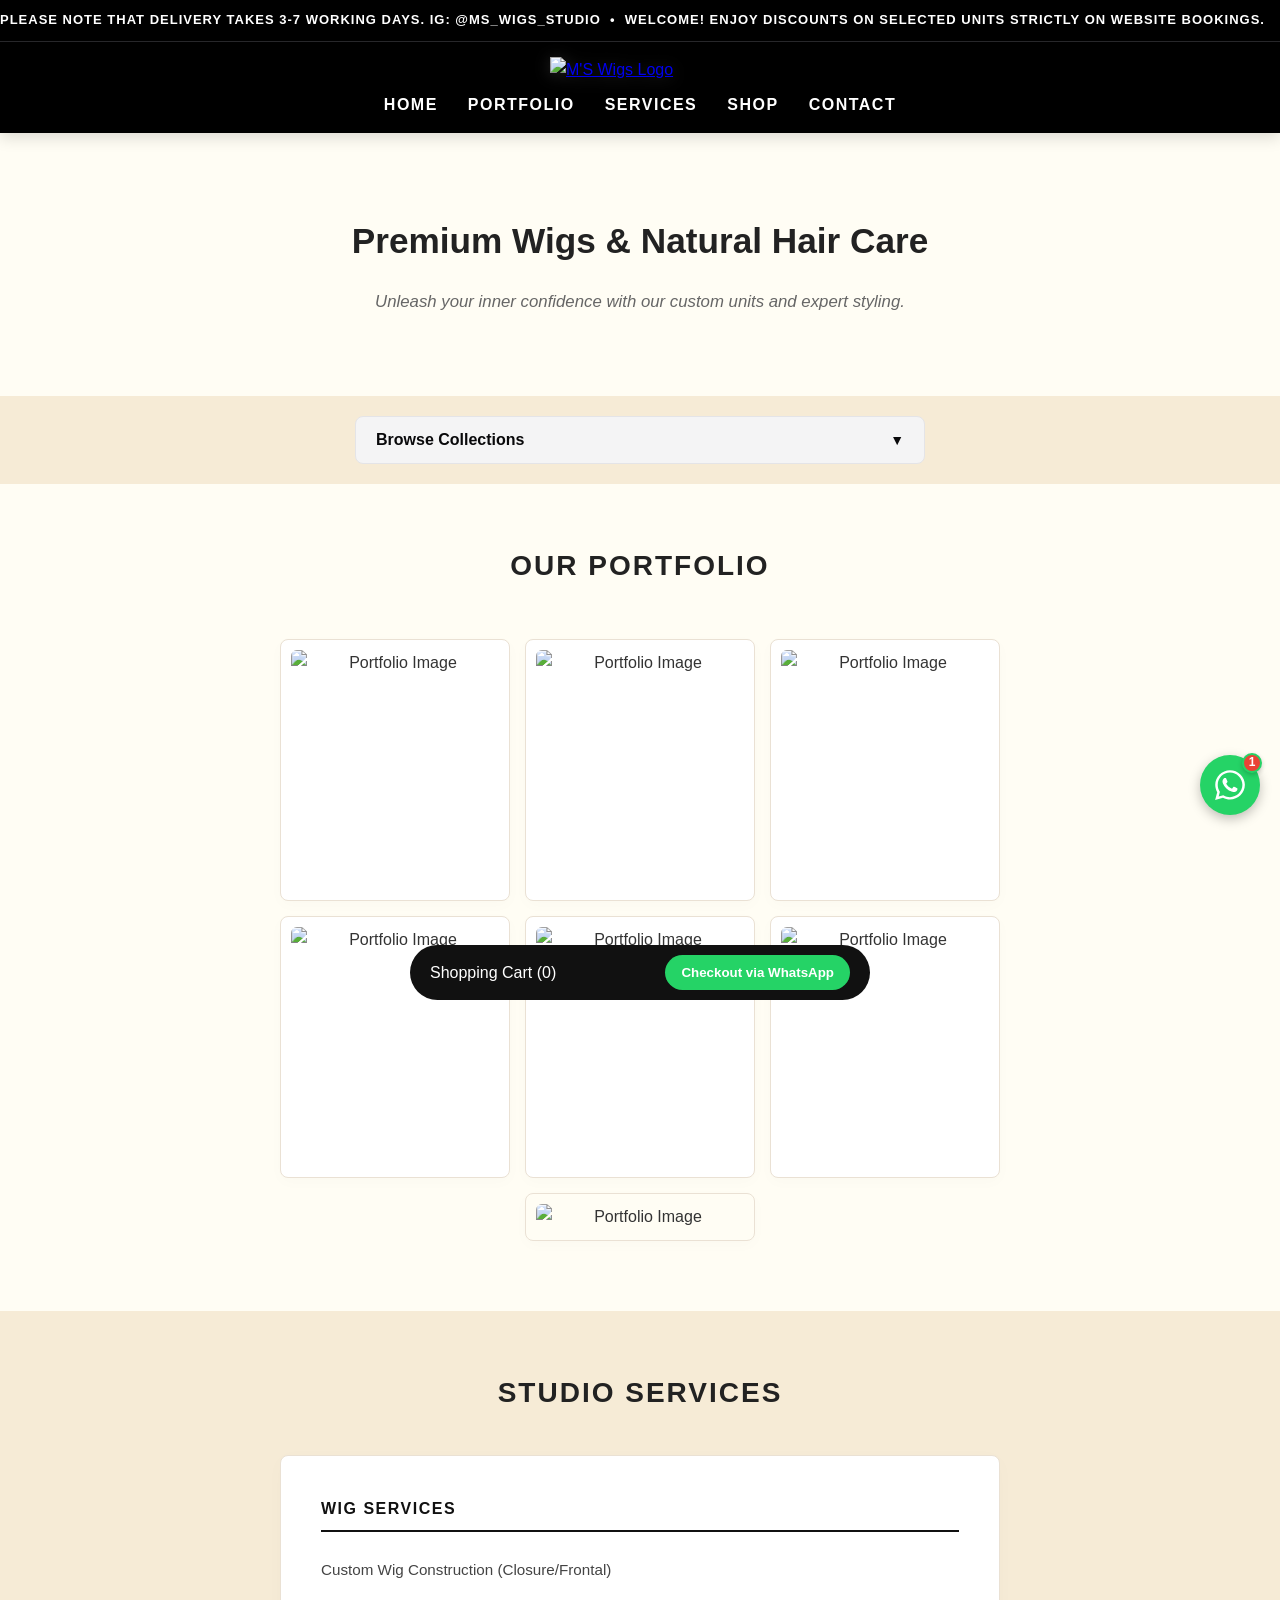
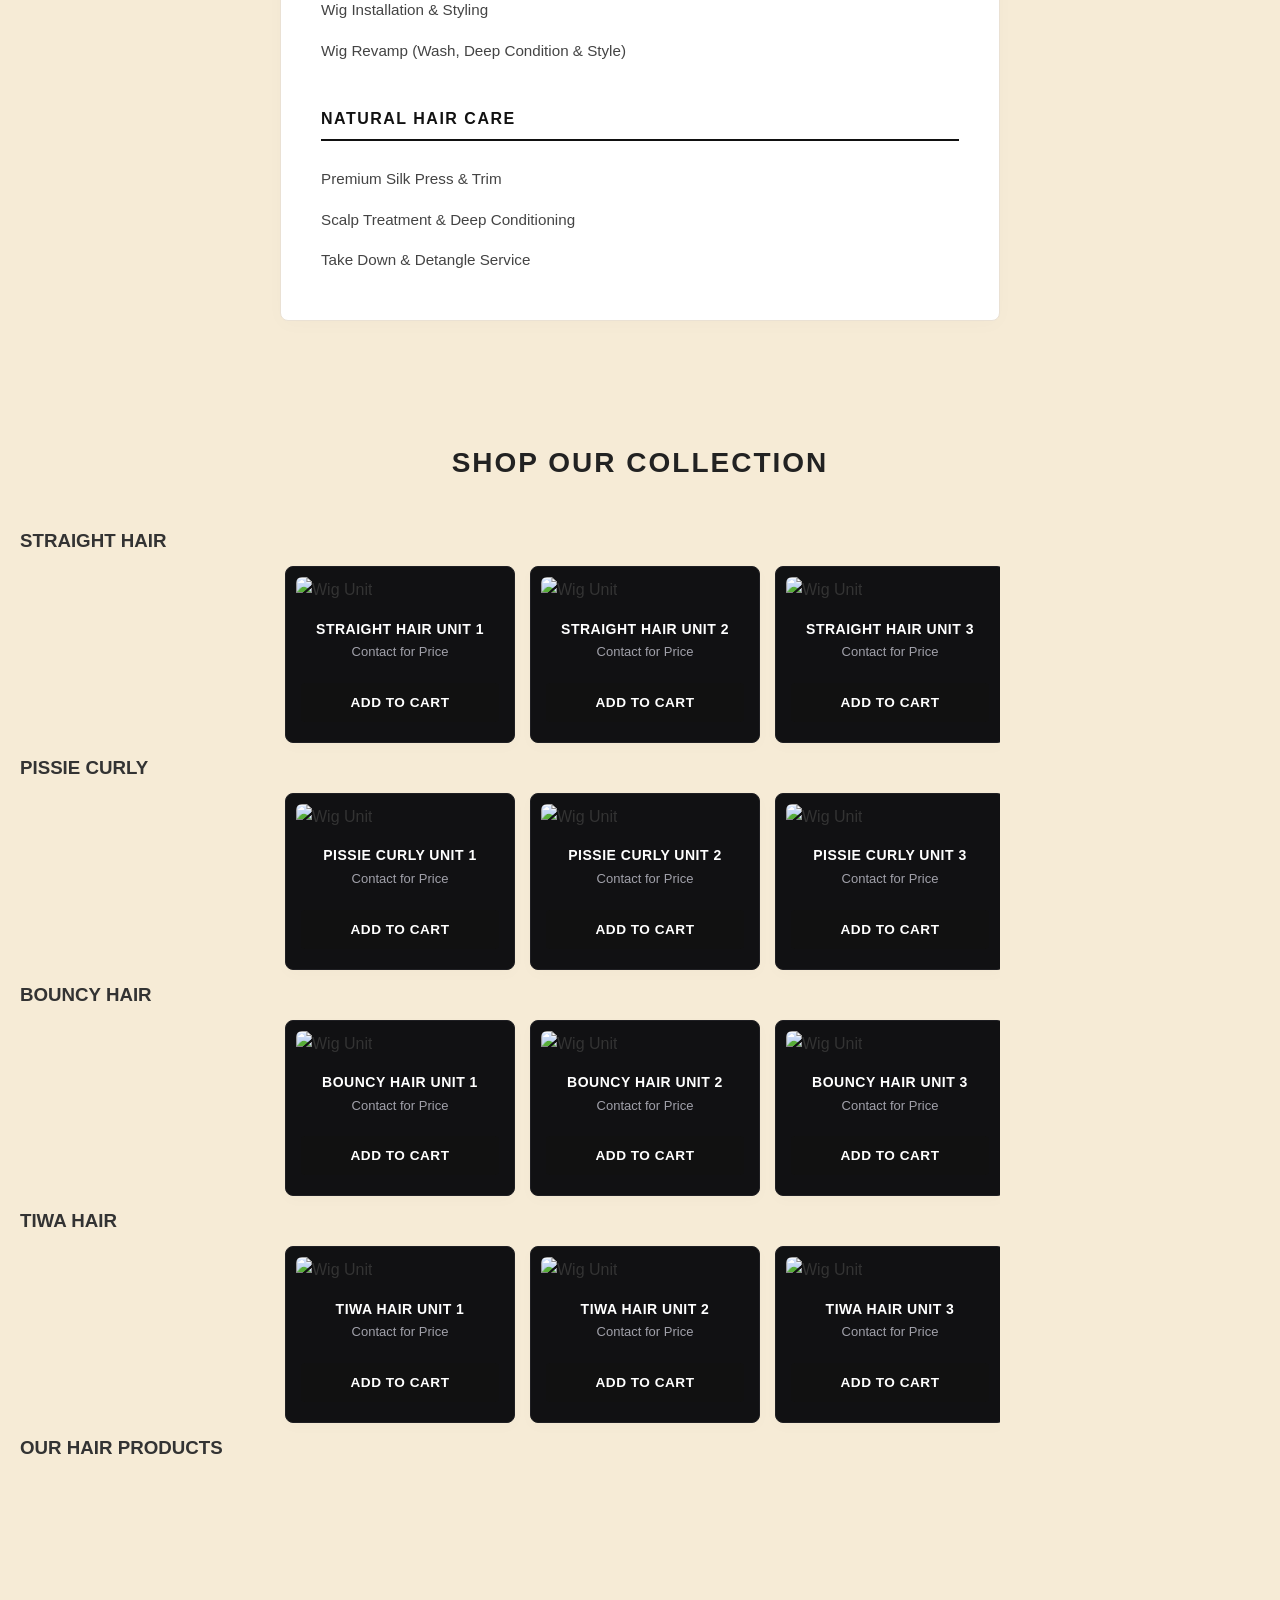
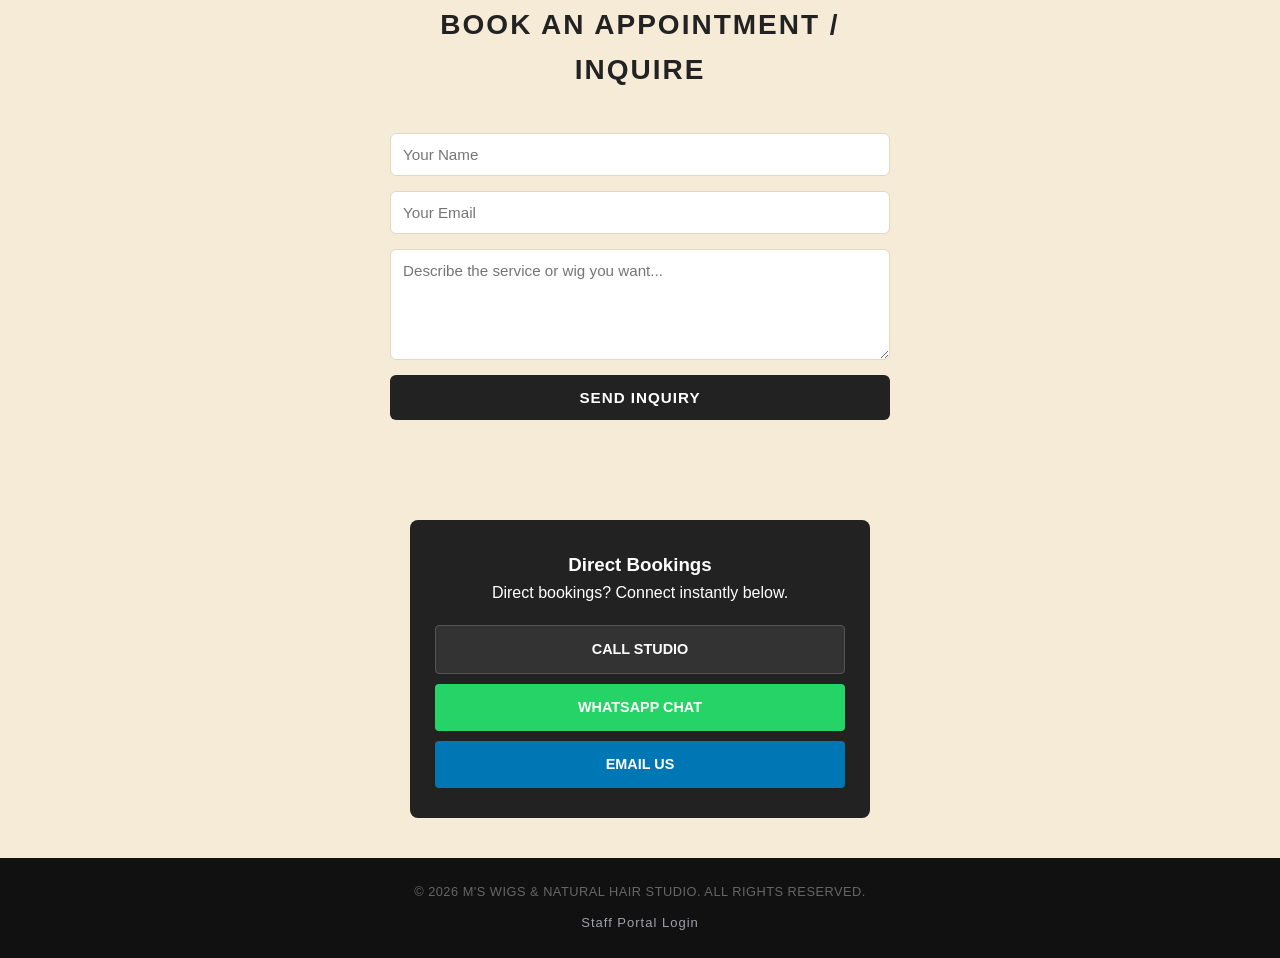
==== admin.html @ 9fd14f5e "Added Our Hair Products collection section with admin dashboard support for names and pricing inputs" ====
l<!DOCTYPE html>
<html lang="en">
<head>
    <meta charset="UTF-8">
    <meta name="viewport" content="width=device-width, initial-scale=1.0">
    <title>Studio Admin Manager</title>
    <style>
        body {
            background-color: #09090b;
            color: #ffffff;
            font-family: -apple-system, BlinkMacSystemFont, "Segoe UI", Roboto, sans-serif;
            padding: 20px;
            margin: 0;
        }
        .container {
            max-width: 700px;
            margin: 0 auto;
        }
        h2 {
            border-bottom: 1px solid #27272a;
            padding-bottom: 10px;
        }
        .form-group {
            margin-bottom: 15px;
        }
        label {
            display: block;
            margin-bottom: 5px;
            font-size: 14px;
            color: #a1a1aa;
        }
        input, select {
            width: 100%;
            padding: 10px;
            background: #18181b;
            border: 1px solid #27272a;
            color: white;
            border-radius: 6px;
            box-sizing: border-box;
        }
        button {
            background: #ffffff;
            color: #000000;
            border: none;
            padding: 12px 20px;
            font-weight: bold;
            border-radius: 6px;
            cursor: pointer;
        }
        .product-item {
            background: #18181b;
            padding: 15px;
            border: 1px solid #27272a;
            border-radius: 6px;
            margin-bottom: 10px;
            display: flex;
            justify-content: space-between;
            align-items: center;
        }
        .delete-btn {
            background: #ef4444;
            color: white;
            padding: 6px 12px;
            font-size: 12px;
        }
    </style>
</head>
<body>
    <div class="container">
        <h2>Studio inventory Dashboard</h2>
        <p><a href="index.html" style="color: #a1a1aa; text-decoration: none;">&larr; Return to Website</a></p>
        
        <div style="background: #111113; padding: 20px; border-radius: 8px; border: 1px solid #27272a; margin-bottom: 30px;">
            <h3>Add New Product Listing</h3>
            
            <div class="form-group">
                <label>Product Name</label>
                <input type="text" id="prodName" placeholder="e.g., Luxury Straight Unit">
            </div>

            <div class="form-group">
                <label>Price Description</label>
                <input type="text" id="prodPrice" placeholder="e.g., ₦50,000 or $120">
            </div>

            <div class="form-group">
                <label>Image Link URL</label>
                <input type="text" id="prodImage" placeholder="https://i.ibb.co/...">
            </div>

            <div class="form-group">
                <label>Inventory Collection Category</label>
                <select id="prodCategory">
                    <option value="STRAIGHT HAIR">STRAIGHT HAIR</option>
                    <option value="PISSIE CURLY">PISSIE CURLY</option>
                    <option value="BOUNCY HAIR">BOUNCY HAIR</option>
                    <option value="TIWA HAIR">TIWA HAIR</option>
                    <option value="OUR HAIR PRODUCTS">OUR HAIR PRODUCTS</option>
                </select>
            </div>

            <button id="saveProductBtn">Add to Store Inventory</button>
        </div>

        <h3>Current Inventory Products</h3>
        <div id="adminInventoryList"></div>
    </div>

    <script>
        if (sessionStorage.getItem('admin_authenticated') !== 'true') {
            alert('Access Denied');
            window.location.href = "index.html";
        }

        const saveProductBtn = document.getElementById('saveProductBtn');
        const adminInventoryList = document.getElementById('adminInventoryList');

        saveProductBtn.addEventListener('click', () => {
            const name = document.getElementById('prodName').value.trim();
            const price = document.getElementById('prodPrice').value.trim();
            const image = document.getElementById('prodImage').value.trim();
            const category = document.getElementById('prodCategory').value;

            if (!name || !image) {
                alert('Please enter a valid Name and Image URL.');
                return;
            }

            const products = JSON.parse(localStorage.getItem('wig_products')) || [];
            const newProduct = {
                id: 'custom-' + Date.now(),
                name: name,
                price: price || 'Contact for Price',
                image: image,
                category: category
            };

            products.push(newProduct);
            localStorage.setItem('wig_products', JSON.stringify(products));
            
            // Clear Inputs
            document.getElementById('prodName').value = '';
            document.getElementById('prodPrice').value = '';
            document.getElementById('prodImage').value = '';

            alert('Product added successfully!');
            renderAdminList();
        });

        function renderAdminList() {
            adminInventoryList.innerHTML = '';
            const products = JSON.parse(localStorage.getItem('wig_products')) || [];
            
            products.forEach((prod, index) => {
                const row = document.createElement('div');
                row.className = 'product-item';
                row.innerHTML = `
                    <div>
                        <strong>${prod.name}</strong> (${prod.price})<br>
                        <small style="color:#a1a1aa;">Category: ${prod.category}</small>
                    </div>
                    <button class="delete-btn" onclick="deleteProduct(${index})">Delete</button>
                `;
                adminInventoryList.appendChild(row);
            });
        }

        window.deleteProduct = function(index) {
            if(confirm("Are you sure you want to remove this item?")) {
                const products = JSON.parse(localStorage.getItem('wig_products')) || [];
                products.splice(index, 1);
                localStorage.setItem('wig_products', JSON.stringify(products));
                renderAdminList();
            }
        };

        renderAdminList();
    </script>
</body>
</html>
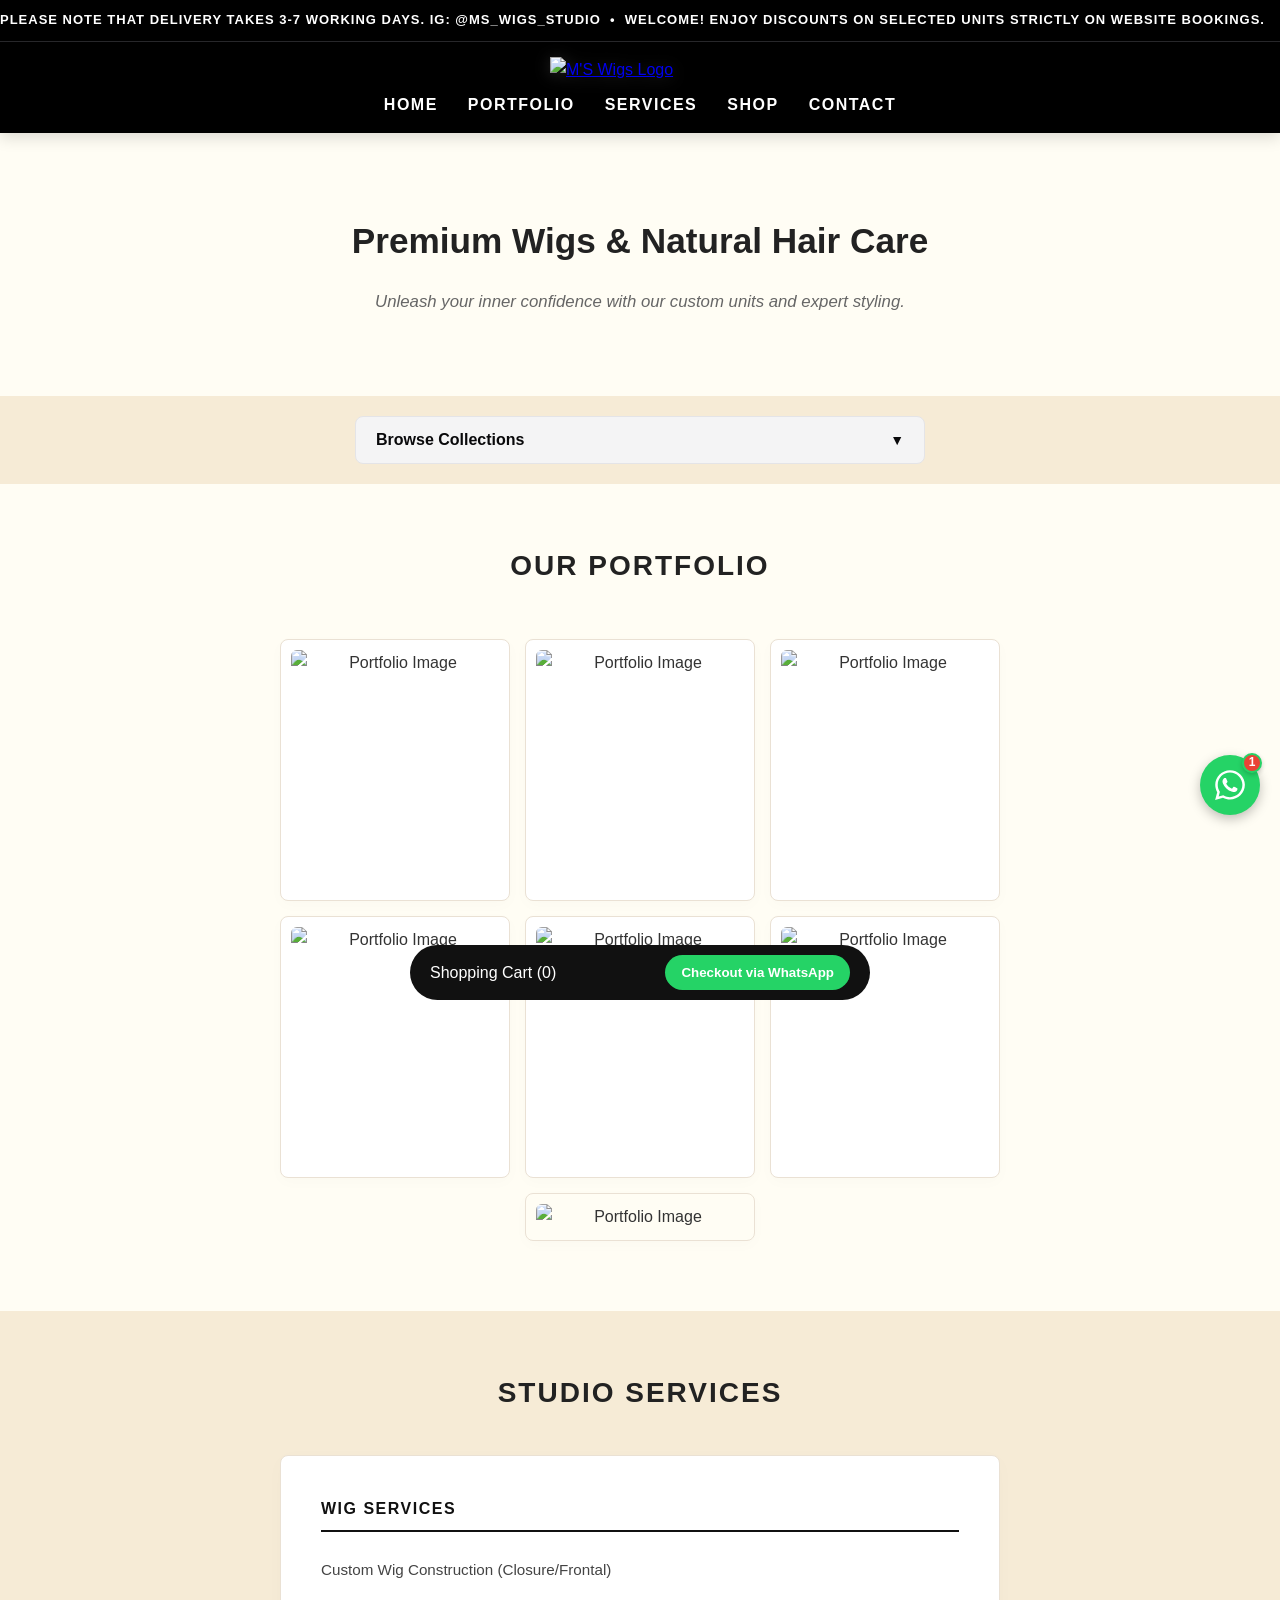
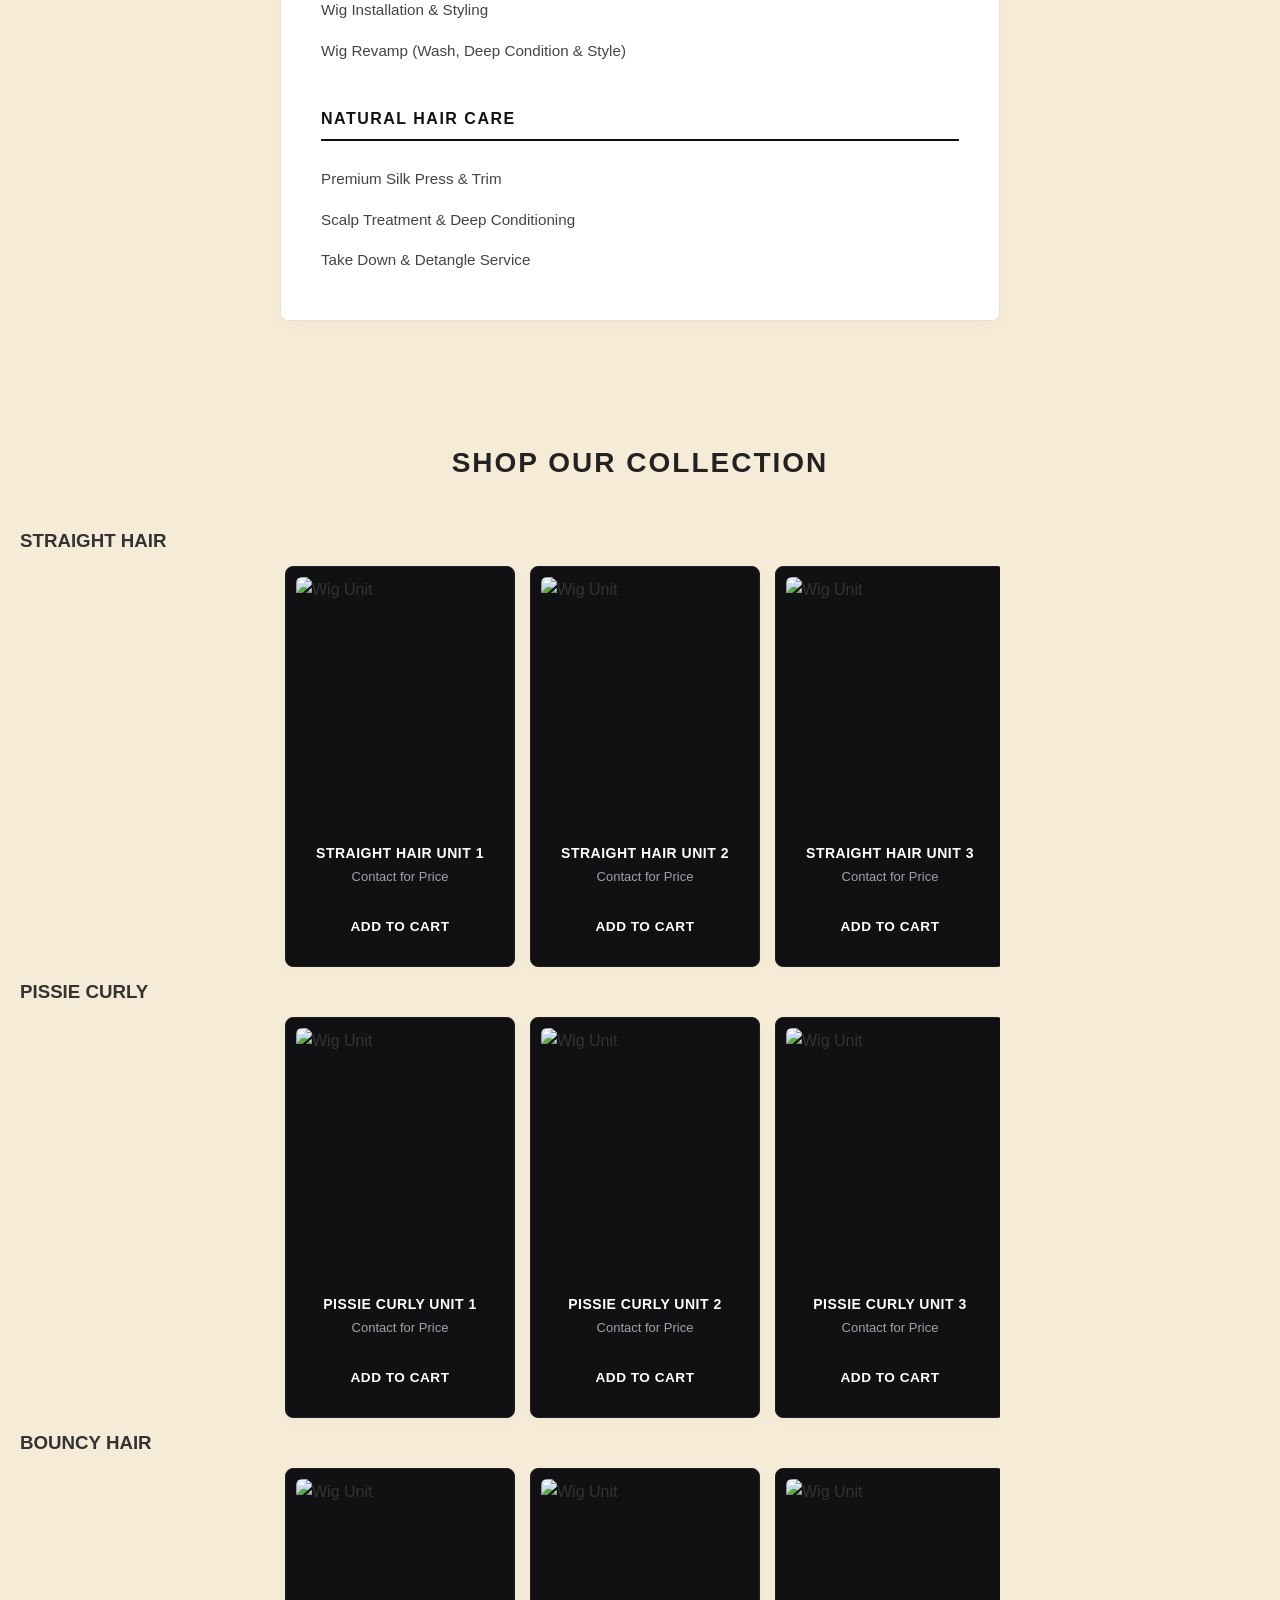
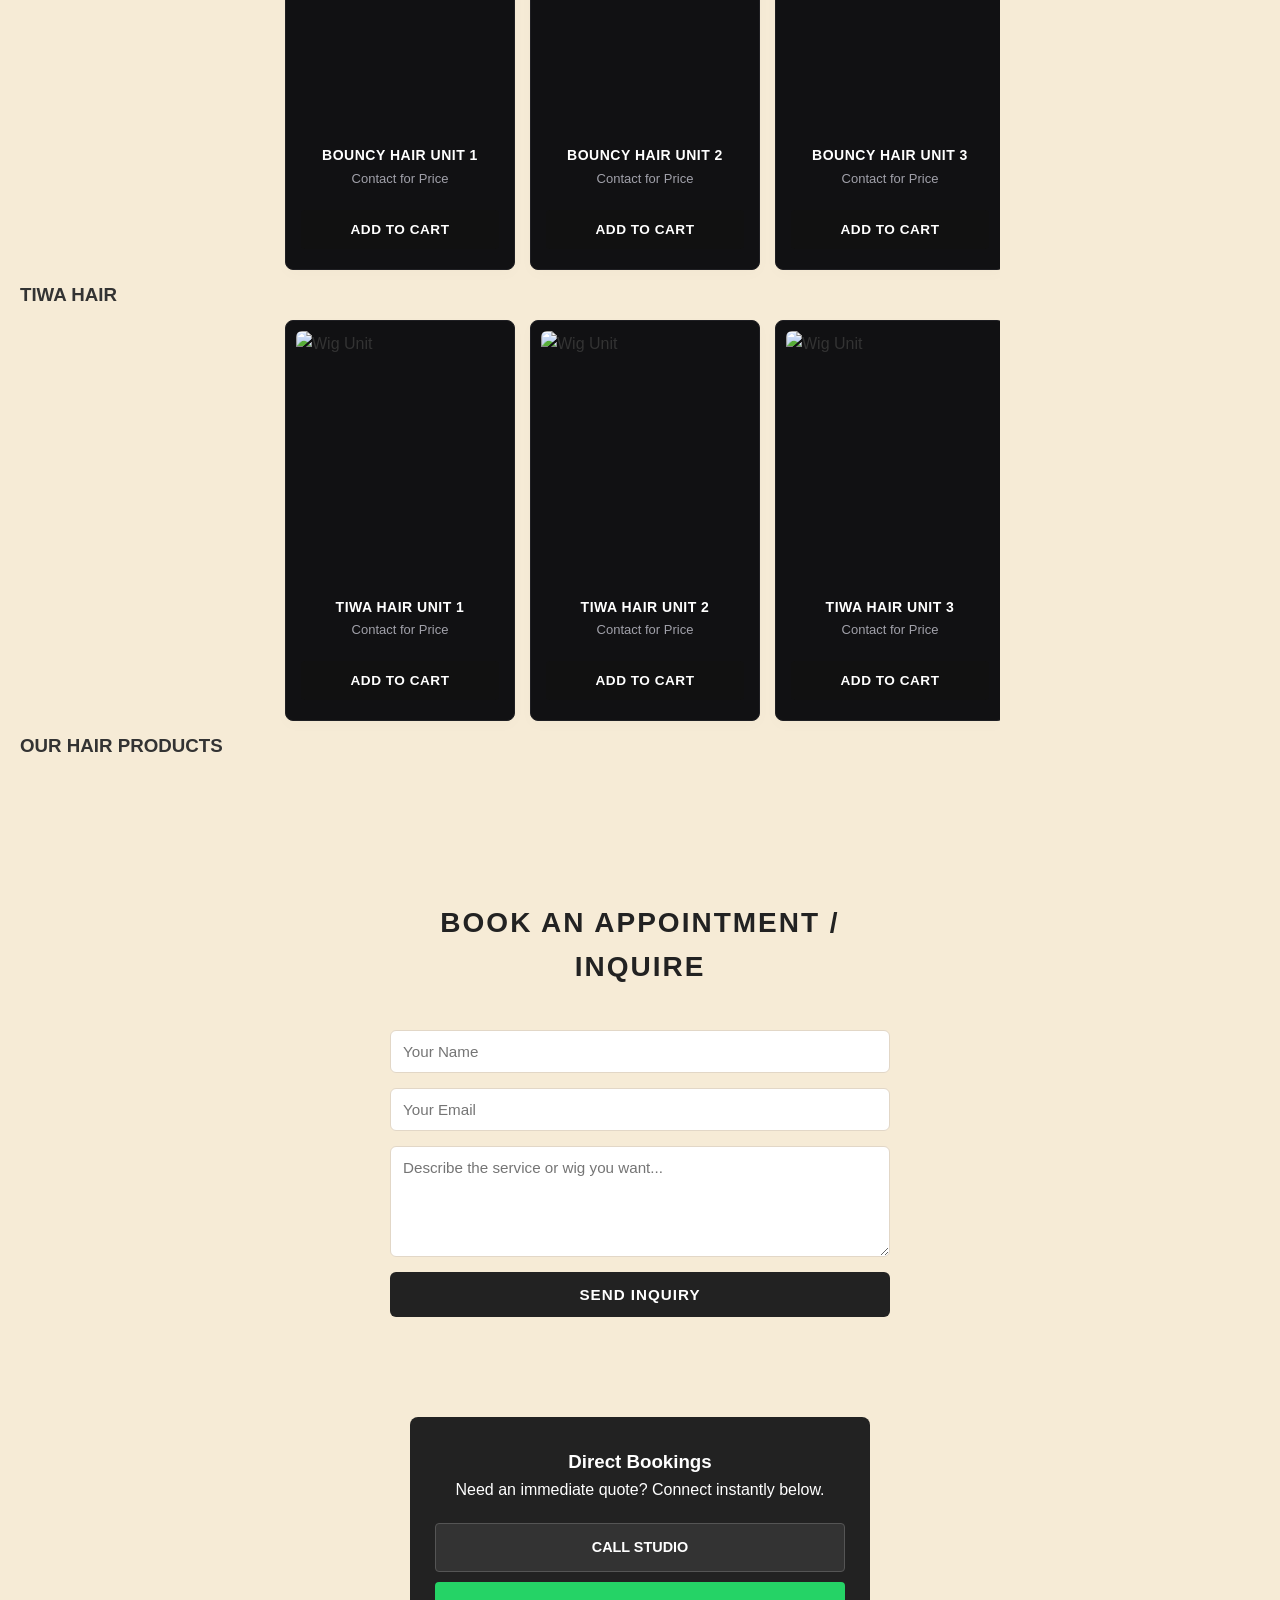
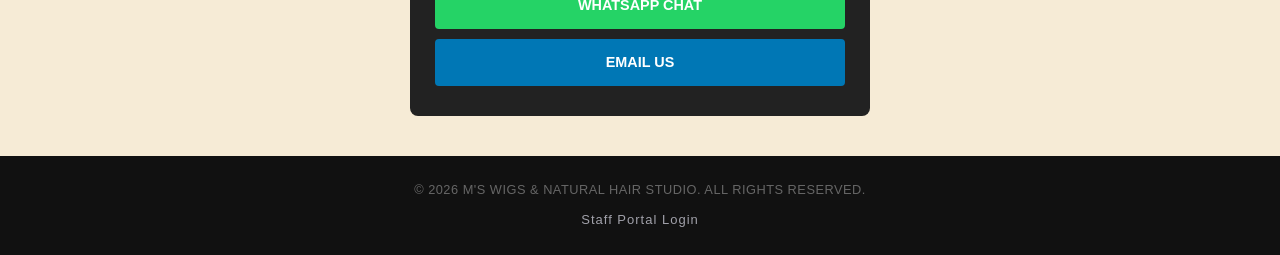
==== commit a24813ce: "Merged dynamic image tag filter and clean card blueprint renderer" ====
--- a/admin.html
+++ b/admin.html
@@ -1,4 +1,4 @@
-l<!DOCTYPE html>
+<!DOCTYPE html>
 <html lang="en">
 <head>
     <meta charset="UTF-8">
@@ -57,22 +57,47 @@
             justify-content: space-between;
             align-items: center;
         }
+        .action-btns {
+            display: flex;
+            gap: 8px;
+        }
+        .edit-btn {
+            background: #3b82f6;
+            color: white;
+            padding: 6px 12px;
+            font-size: 12px;
+            border: none;
+            border-radius: 4px;
+            cursor: pointer;
+            font-weight: bold;
+        }
         .delete-btn {
             background: #ef4444;
             color: white;
             padding: 6px 12px;
             font-size: 12px;
+            border: none;
+            border-radius: 4px;
+            cursor: pointer;
+            font-weight: bold;
+        }
+        .cancel-btn {
+            background: #3f3f46;
+            color: white;
+            margin-left: 10px;
         }
     </style>
 </head>
 <body>
     <div class="container">
-        <h2>Studio inventory Dashboard</h2>
+        <h2>Studio Inventory Dashboard</h2>
         <p><a href="index.html" style="color: #a1a1aa; text-decoration: none;">&larr; Return to Website</a></p>
         
         <div style="background: #111113; padding: 20px; border-radius: 8px; border: 1px solid #27272a; margin-bottom: 30px;">
-            <h3>Add New Product Listing</h3>
+            <h3 id="formTitle">Add New Product Listing</h3>
             
+            <input type="hidden" id="editingProductId" value="">
+
             <div class="form-group">
                 <label>Product Name</label>
                 <input type="text" id="prodName" placeholder="e.g., Luxury Straight Unit">
@@ -100,6 +125,7 @@
             </div>
 
             <button id="saveProductBtn">Add to Store Inventory</button>
+            <button id="cancelEditBtn" class="cancel-btn" style="display: none;">Cancel Edit</button>
         </div>
 
         <h3>Current Inventory Products</h3>
@@ -113,45 +139,77 @@
         }
 
         const saveProductBtn = document.getElementById('saveProductBtn');
+        const cancelEditBtn = document.getElementById('cancelEditBtn');
         const adminInventoryList = document.getElementById('adminInventoryList');
+        const editingProductId = document.getElementById('editingProductId');
+        const formTitle = document.getElementById('formTitle');
 
         saveProductBtn.addEventListener('click', () => {
             const name = document.getElementById('prodName').value.trim();
             const price = document.getElementById('prodPrice').value.trim();
-            const image = document.getElementById('prodImage').value.trim();
+            let image = document.getElementById('prodImage').value.trim();
             const category = document.getElementById('prodCategory').value;
+            const currentId = editingProductId.value;
 
             if (!name || !image) {
                 alert('Please enter a valid Name and Image URL.');
                 return;
             }
 
-            const products = JSON.parse(localStorage.getItem('wig_products')) || [];
-            const newProduct = {
-                id: 'custom-' + Date.now(),
-                name: name,
-                price: price || 'Contact for Price',
-                image: image,
-                category: category
-            };
-
-            products.push(newProduct);
+            // Sanitization filter to strip stray HTML snippet data from raw image links
+            if (image.includes('<img') || image.includes('src=')) {
+                const match = image.match(/src=["']([^"']+)["']/);
+                if (match && match[1]) {
+                    image = match[1];
+                }
+            }
+
+            let products = JSON.parse(localStorage.getItem('wig_products')) || [];
+
+            if (currentId) {
+                products = products.map(prod => {
+                    if (prod.id === currentId) {
+                        return { ...prod, name, price: price || 'Contact for Price', image, category };
+                    }
+                    return prod;
+                });
+                alert('Product updated successfully!');
+            } else {
+                const newProduct = {
+                    id: 'custom-' + Date.now(),
+                    name: name,
+                    price: price || 'Contact for Price',
+                    image: image,
+                    category: category
+                };
+                products.push(newProduct);
+                alert('Product added successfully!');
+            }
+
             localStorage.setItem('wig_products', JSON.stringify(products));
-            
-            // Clear Inputs
+            resetForm();
+            renderAdminList();
+        });
+
+        cancelEditBtn.addEventListener('click', resetForm);
+
+        function resetForm() {
+            editingProductId.value = '';
             document.getElementById('prodName').value = '';
             document.getElementById('prodPrice').value = '';
             document.getElementById('prodImage').value = '';
-
-            alert('Product added successfully!');
-            renderAdminList();
-        });
+            document.getElementById('prodCategory').value = 'STRAIGHT HAIR';
+            
+            formTitle.innerText = 'Add New Product Listing';
+            saveProductBtn.innerText = 'Add to Store Inventory';
+            cancelEditBtn.style.display = 'none';
+        }
 
         function renderAdminList() {
             adminInventoryList.innerHTML = '';
             const products = JSON.parse(localStorage.getItem('wig_products')) || [];
             
-            products.forEach((prod, index) => {
+            products.forEach((prod) => {
                 const row = document.createElement('div');
                 row.className = 'product-item';
                 row.innerHTML = `
@@ -159,17 +217,39 @@
                         <strong>${prod.name}</strong> (${prod.price})<br>
                         <small style="color:#a1a1aa;">Category: ${prod.category}</small>
                     </div>
-                    <button class="delete-btn" onclick="deleteProduct(${index})">Delete</button>
+                    <div class="action-btns">
+                        <button class="edit-btn" onclick="startEdit('${prod.id}')">Edit</button>
+                        <button class="delete-btn" onclick="deleteProduct('${prod.id}')">Delete</button>
+                    </div>
                 `;
                 adminInventoryList.appendChild(row);
             });
         }
 
-        window.deleteProduct = function(index) {
+        window.startEdit = function(id) {
+            const products = JSON.parse(localStorage.getItem('wig_products')) || [];
+            const productToEdit = products.find(prod => prod.id === id);
+
+            if (productToEdit) {
+                editingProductId.value = productToEdit.id;
+                document.getElementById('prodName').value = productToEdit.name;
+                document.getElementById('prodPrice').value = productToEdit.price === 'Contact for Price' ? '' : productToEdit.price;
+                document.getElementById('prodImage').value = productToEdit.image;
+                document.getElementById('prodCategory').value = productToEdit.category;
+
+                formTitle.innerText = 'Edit Existing Product';
+                saveProductBtn.innerText = 'Save Changes';
+                cancelEditBtn.style.display = 'inline-block';
+                window.scrollTo({ top: 0, behavior: 'smooth' });
+            }
+        };
+
+        window.deleteProduct = function(id) {
             if(confirm("Are you sure you want to remove this item?")) {
-                const products = JSON.parse(localStorage.getItem('wig_products')) || [];
-                products.splice(index, 1);
+                let products = JSON.parse(localStorage.getItem('wig_products')) || [];
+                products = products.filter(prod => prod.id !== id);
                 localStorage.setItem('wig_products', JSON.stringify(products));
+                if (editingProductId.value === id) resetForm();
                 renderAdminList();
             }
         };
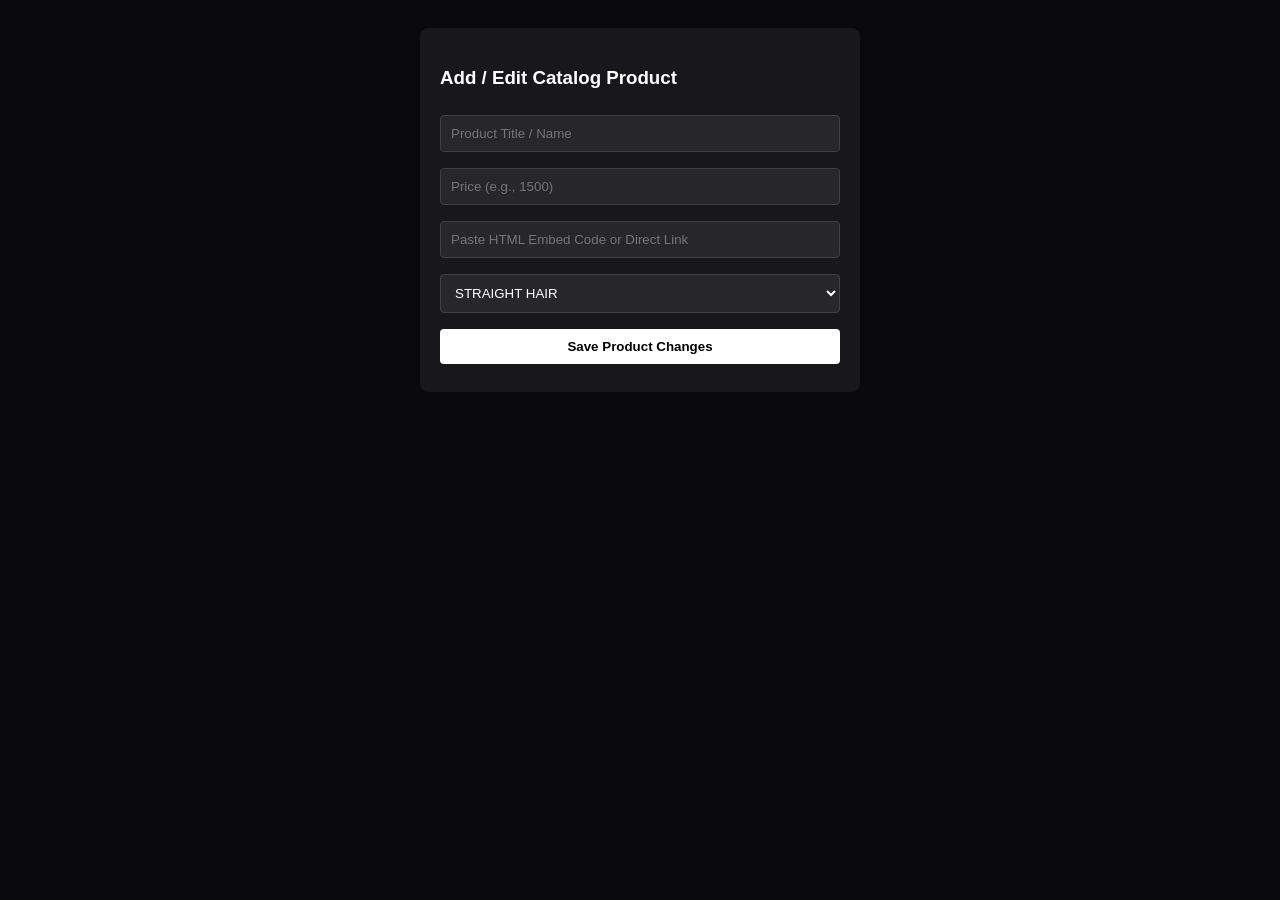
==== commit 85a933fd: "Revert back to original stable database structure" ====
--- a/admin.html
+++ b/admin.html
@@ -3,258 +3,64 @@
 <head>
     <meta charset="UTF-8">
     <meta name="viewport" content="width=device-width, initial-scale=1.0">
-    <title>Studio Admin Manager</title>
+    <title>Studio Admin Control Panel</title>
     <style>
-        body {
-            background-color: #09090b;
-            color: #ffffff;
-            font-family: -apple-system, BlinkMacSystemFont, "Segoe UI", Roboto, sans-serif;
-            padding: 20px;
-            margin: 0;
-        }
-        .container {
-            max-width: 700px;
-            margin: 0 auto;
-        }
-        h2 {
-            border-bottom: 1px solid #27272a;
-            padding-bottom: 10px;
-        }
-        .form-group {
-            margin-bottom: 15px;
-        }
-        label {
-            display: block;
-            margin-bottom: 5px;
-            font-size: 14px;
-            color: #a1a1aa;
-        }
-        input, select {
-            width: 100%;
-            padding: 10px;
-            background: #18181b;
-            border: 1px solid #27272a;
-            color: white;
-            border-radius: 6px;
-            box-sizing: border-box;
-        }
-        button {
-            background: #ffffff;
-            color: #000000;
-            border: none;
-            padding: 12px 20px;
-            font-weight: bold;
-            border-radius: 6px;
-            cursor: pointer;
-        }
-        .product-item {
-            background: #18181b;
-            padding: 15px;
-            border: 1px solid #27272a;
-            border-radius: 6px;
-            margin-bottom: 10px;
-            display: flex;
-            justify-content: space-between;
-            align-items: center;
-        }
-        .action-btns {
-            display: flex;
-            gap: 8px;
-        }
-        .edit-btn {
-            background: #3b82f6;
-            color: white;
-            padding: 6px 12px;
-            font-size: 12px;
-            border: none;
-            border-radius: 4px;
-            cursor: pointer;
-            font-weight: bold;
-        }
-        .delete-btn {
-            background: #ef4444;
-            color: white;
-            padding: 6px 12px;
-            font-size: 12px;
-            border: none;
-            border-radius: 4px;
-            cursor: pointer;
-            font-weight: bold;
-        }
-        .cancel-btn {
-            background: #3f3f46;
-            color: white;
-            margin-left: 10px;
-        }
+        body { background: #09090b; color: #fff; font-family: sans-serif; padding: 20px; }
+        .form-box { max-width: 400px; margin: 0 auto; background: #18181b; padding: 20px; border-radius: 8px; }
+        input, select, button { width: 100%; padding: 10px; margin: 8px 0; border-radius: 4px; box-sizing: border-box; }
+        input, select { background: #27272a; border: 1px solid #3f3f46; color: #fff; }
+        button { background: #fff; color: #000; font-weight: bold; border: none; cursor: pointer; }
     </style>
 </head>
 <body>
-    <div class="container">
-        <h2>Studio Inventory Dashboard</h2>
-        <p><a href="index.html" style="color: #a1a1aa; text-decoration: none;">&larr; Return to Website</a></p>
-        
-        <div style="background: #111113; padding: 20px; border-radius: 8px; border: 1px solid #27272a; margin-bottom: 30px;">
-            <h3 id="formTitle">Add New Product Listing</h3>
-            
-            <input type="hidden" id="editingProductId" value="">
 
-            <div class="form-group">
-                <label>Product Name</label>
-                <input type="text" id="prodName" placeholder="e.g., Luxury Straight Unit">
-            </div>
-
-            <div class="form-group">
-                <label>Price Description</label>
-                <input type="text" id="prodPrice" placeholder="e.g., ₦50,000 or $120">
-            </div>
-
-            <div class="form-group">
-                <label>Image Link URL</label>
-                <input type="text" id="prodImage" placeholder="https://i.ibb.co/...">
-            </div>
-
-            <div class="form-group">
-                <label>Inventory Collection Category</label>
-                <select id="prodCategory">
-                    <option value="STRAIGHT HAIR">STRAIGHT HAIR</option>
-                    <option value="PISSIE CURLY">PISSIE CURLY</option>
-                    <option value="BOUNCY HAIR">BOUNCY HAIR</option>
-                    <option value="TIWA HAIR">TIWA HAIR</option>
-                    <option value="OUR HAIR PRODUCTS">OUR HAIR PRODUCTS</option>
-                </select>
-            </div>
-
-            <button id="saveProductBtn">Add to Store Inventory</button>
-            <button id="cancelEditBtn" class="cancel-btn" style="display: none;">Cancel Edit</button>
-        </div>
-
-        <h3>Current Inventory Products</h3>
-        <div id="adminInventoryList"></div>
+    <div class="form-box">
+        <h3>Add / Edit Catalog Product</h3>
+        <input type="hidden" id="editingId">
+        <input type="text" id="prodName" placeholder="Product Title / Name">
+        <input type="text" id="prodPrice" placeholder="Price (e.g., 1500)">
+        <input type="text" id="prodImage" placeholder="Paste HTML Embed Code or Direct Link">
+        <select id="prodCategory">
+            <option value="STRAIGHT HAIR">STRAIGHT HAIR</option>
+            <option value="PISSIE CURLY">PISSIE CURLY</option>
+            <option value="BOUNCY HAIR">BOUNCY HAIR</option>
+            <option value="TIWA HAIR">TIWA HAIR</option>
+            <option value="OUR HAIR PRODUCTS">OUR HAIR PRODUCTS</option>
+        </select>
+        <button id="saveBtn">Save Product Changes</button>
     </div>
 
     <script>
-        if (sessionStorage.getItem('admin_authenticated') !== 'true') {
-            alert('Access Denied');
-            window.location.href = "index.html";
+        function extractUrl(raw) {
+            if(raw.includes('src=')) {
+                let match = raw.match(/src="([^"]+)"/);
+                return match ? match[1] : raw;
+            }
+            return raw;
         }
 
-        const saveProductBtn = document.getElementById('saveProductBtn');
-        const cancelEditBtn = document.getElementById('cancelEditBtn');
-        const adminInventoryList = document.getElementById('adminInventoryList');
-        const editingProductId = document.getElementById('editingProductId');
-        const formTitle = document.getElementById('formTitle');
-
-        saveProductBtn.addEventListener('click', () => {
+        document.getElementById('saveBtn').onclick = () => {
             const name = document.getElementById('prodName').value.trim();
             const price = document.getElementById('prodPrice').value.trim();
-            let image = document.getElementById('prodImage').value.trim();
+            const rawImg = document.getElementById('prodImage').value.trim();
             const category = document.getElementById('prodCategory').value;
-            const currentId = editingProductId.value;
+            const editId = document.getElementById('editingId').value;
 
-            if (!name || !image) {
-                alert('Please enter a valid Name and Image URL.');
-                return;
-            }
+            if(!name || !rawImg) return alert('Name and Image fields are required!');
 
-            // Sanitization filter to strip stray HTML snippet data from raw image links
-            if (image.includes('<img') || image.includes('src=')) {
-                const match = image.match(/src=["']([^"']+)["']/);
-                if (match && match[1]) {
-                    image = match[1];
-                }
-            }
-
+            const image = extractUrl(rawImg);
             let products = JSON.parse(localStorage.getItem('wig_products')) || [];
 
-            if (currentId) {
-                products = products.map(prod => {
-                    if (prod.id === currentId) {
-                        return { ...prod, name, price: price || 'Contact for Price', image, category };
-                    }
-                    return prod;
-                });
-                alert('Product updated successfully!');
+            if(editId) {
+                products = products.map(p => p.id === editId ? { ...p, name, price, image, category } : p);
             } else {
-                const newProduct = {
-                    id: 'custom-' + Date.now(),
-                    name: name,
-                    price: price || 'Contact for Price',
-                    image: image,
-                    category: category
-                };
-                products.push(newProduct);
-                alert('Product added successfully!');
+                products.push({ id: 'item-' + Date.now(), name, price, image, category });
             }
 
             localStorage.setItem('wig_products', JSON.stringify(products));
-            resetForm();
-            renderAdminList();
-        });
-
-        cancelEditBtn.addEventListener('click', resetForm);
-
-        function resetForm() {
-            editingProductId.value = '';
-            document.getElementById('prodName').value = '';
-            document.getElementById('prodPrice').value = '';
-            document.getElementById('prodImage').value = '';
-            document.getElementById('prodCategory').value = 'STRAIGHT HAIR';
-            
-            formTitle.innerText = 'Add New Product Listing';
-            saveProductBtn.innerText = 'Add to Store Inventory';
-            cancelEditBtn.style.display = 'none';
-        }
-
-        function renderAdminList() {
-            adminInventoryList.innerHTML = '';
-            const products = JSON.parse(localStorage.getItem('wig_products')) || [];
-            
-            products.forEach((prod) => {
-                const row = document.createElement('div');
-                row.className = 'product-item';
-                row.innerHTML = `
-                    <div>
-                        <strong>${prod.name}</strong> (${prod.price})<br>
-                        <small style="color:#a1a1aa;">Category: ${prod.category}</small>
-                    </div>
-                    <div class="action-btns">
-                        <button class="edit-btn" onclick="startEdit('${prod.id}')">Edit</button>
-                        <button class="delete-btn" onclick="deleteProduct('${prod.id}')">Delete</button>
-                    </div>
-                `;
-                adminInventoryList.appendChild(row);
-            });
-        }
-
-        window.startEdit = function(id) {
-            const products = JSON.parse(localStorage.getItem('wig_products')) || [];
-            const productToEdit = products.find(prod => prod.id === id);
-
-            if (productToEdit) {
-                editingProductId.value = productToEdit.id;
-                document.getElementById('prodName').value = productToEdit.name;
-                document.getElementById('prodPrice').value = productToEdit.price === 'Contact for Price' ? '' : productToEdit.price;
-                document.getElementById('prodImage').value = productToEdit.image;
-                document.getElementById('prodCategory').value = productToEdit.category;
-
-                formTitle.innerText = 'Edit Existing Product';
-                saveProductBtn.innerText = 'Save Changes';
-                cancelEditBtn.style.display = 'inline-block';
-                window.scrollTo({ top: 0, behavior: 'smooth' });
-            }
+            alert('Saved successfully locally!');
+            location.reload();
         };
-
-        window.deleteProduct = function(id) {
-            if(confirm("Are you sure you want to remove this item?")) {
-                let products = JSON.parse(localStorage.getItem('wig_products')) || [];
-                products = products.filter(prod => prod.id !== id);
-                localStorage.setItem('wig_products', JSON.stringify(products));
-                if (editingProductId.value === id) resetForm();
-                renderAdminList();
-            }
-        };
-
-        renderAdminList();
     </script>
 </body>
 </html>
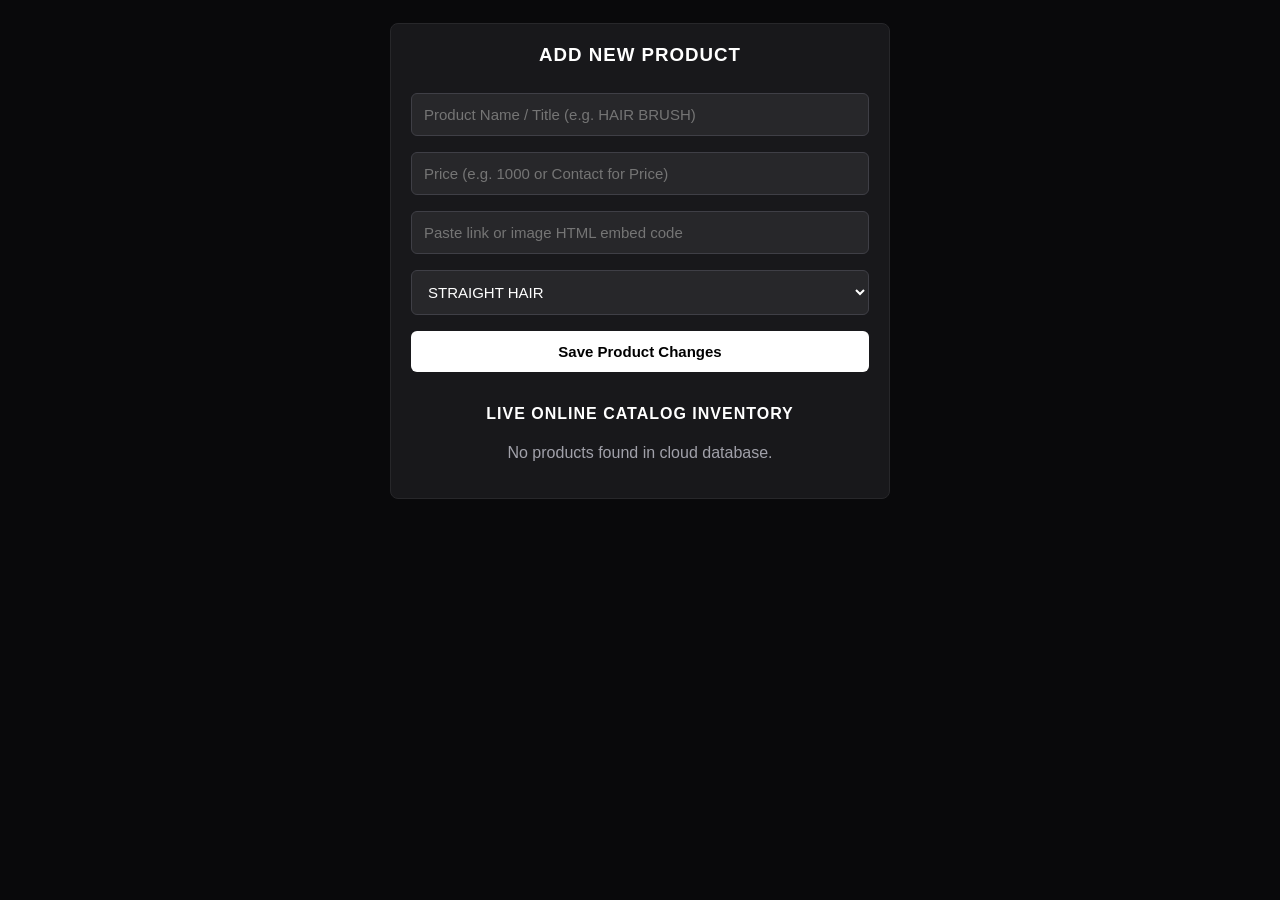
==== commit 2fe3d52c: "Implement global cloud catalog syncing with advanced dashboard CRUD layout operations" ====
--- a/admin.html
+++ b/admin.html
@@ -5,21 +5,32 @@
     <meta name="viewport" content="width=device-width, initial-scale=1.0">
     <title>Studio Admin Control Panel</title>
     <style>
-        body { background: #09090b; color: #fff; font-family: sans-serif; padding: 20px; }
-        .form-box { max-width: 400px; margin: 0 auto; background: #18181b; padding: 20px; border-radius: 8px; }
-        input, select, button { width: 100%; padding: 10px; margin: 8px 0; border-radius: 4px; box-sizing: border-box; }
+        body { background: #09090b; color: #fff; font-family: -apple-system, BlinkMacSystemFont, sans-serif; padding: 15px; box-sizing: border-box; }
+        .form-box { max-width: 500px; margin: 0 auto; background: #18181b; padding: 20px; border-radius: 8px; border: 1px solid #27272a; box-sizing: border-box; }
+        h3, h4 { text-align: center; margin-top: 0; text-transform: uppercase; letter-spacing: 1px; }
+        input, select, button { width: 100%; padding: 12px; margin: 8px 0; border-radius: 6px; box-sizing: border-box; font-size: 15px; }
         input, select { background: #27272a; border: 1px solid #3f3f46; color: #fff; }
-        button { background: #fff; color: #000; font-weight: bold; border: none; cursor: pointer; }
+        button { background: #ffffff; color: #000000; font-weight: bold; border: none; cursor: pointer; transition: background 0.2s; }
+        button:active { background: #e4e4e7; }
+        .list-container { margin-top: 25px; }
+        .product-row { display: flex; align-items: center; justify-content: space-between; background: #27272a; padding: 12px; margin-bottom: 8px; border-radius: 6px; gap: 10px; }
+        .prod-info { display: flex; flex-direction: column; flex-grow: 1; overflow: hidden; }
+        .prod-title { font-weight: bold; white-space: nowrap; overflow: hidden; text-overflow: ellipsis; }
+        .prod-meta { font-size: 13px; color: #a1a1aa; margin-top: 2px; }
+        .action-btns { display: flex; gap: 6px; flex-shrink: 0; }
+        .btn-edit { background: #2563eb; color: #fff; padding: 6px 12px; font-size: 13px; width: auto; margin: 0; }
+        .btn-delete { background: #dc2626; color: #fff; padding: 6px 12px; font-size: 13px; width: auto; margin: 0; }
     </style>
 </head>
 <body>
 
     <div class="form-box">
-        <h3>Add / Edit Catalog Product</h3>
+        <h3 id="formTitle">Add New Product</h3>
         <input type="hidden" id="editingId">
-        <input type="text" id="prodName" placeholder="Product Title / Name">
-        <input type="text" id="prodPrice" placeholder="Price (e.g., 1500)">
-        <input type="text" id="prodImage" placeholder="Paste HTML Embed Code or Direct Link">
+        <input type="text" id="prodName" placeholder="Product Name / Title (e.g. HAIR BRUSH)">
+        <input type="text" id="prodPrice" placeholder="Price (e.g. 1000 or Contact for Price)">
+        <input type="text" id="prodImage" placeholder="Paste link or image HTML embed code">
+        
         <select id="prodCategory">
             <option value="STRAIGHT HAIR">STRAIGHT HAIR</option>
             <option value="PISSIE CURLY">PISSIE CURLY</option>
@@ -27,10 +38,20 @@
             <option value="TIWA HAIR">TIWA HAIR</option>
             <option value="OUR HAIR PRODUCTS">OUR HAIR PRODUCTS</option>
         </select>
+        
         <button id="saveBtn">Save Product Changes</button>
+        <button id="cancelBtn" style="background:#3f3f46; color:#fff; display:none;">Cancel Editing</button>
+
+        <div class="list-container">
+            <h4>Live Online Catalog Inventory</h4>
+            <div id="catalogList">Loading cloud database products...</div>
+        </div>
     </div>
 
     <script>
+        const cloudStorageUrl = 'https://kvdb.io/AnG9z7K7m8X9P2q4r7sW/wig_products_db';
+        let currentProducts = [];
+
         function extractUrl(raw) {
             if(raw.includes('src=')) {
                 let match = raw.match(/src="([^"]+)"/);
@@ -39,28 +60,110 @@
             return raw;
         }
 
-        document.getElementById('saveBtn').onclick = () => {
+        async function loadProducts() {
+            try {
+                const res = await fetch(cloudStorageUrl);
+                if(res.ok) {
+                    currentProducts = await res.json();
+                } else {
+                    currentProducts = [];
+                }
+            } catch(e) {
+                currentProducts = [];
+            }
+            renderAdminList();
+        }
+
+        function renderAdminList() {
+            const container = document.getElementById('catalogList');
+            if(currentProducts.length === 0) {
+                container.innerHTML = `<p style="text-align:center; color:#a1a1aa;">No products found in cloud database.</p>`;
+                return;
+            }
+            container.innerHTML = '';
+            currentProducts.forEach(product => {
+                const row = document.createElement('div');
+                row.className = 'product-row';
+                row.innerHTML = `
+                    <div class="prod-info">
+                        <div class="prod-title">${product.name}</div>
+                        <div class="prod-meta">${product.category} — ₦${product.price}</div>
+                    </div>
+                    <div class="action-btns">
+                        <button class="btn-edit" onclick="startEdit('${product.id}')">Edit</button>
+                        <button class="btn-delete" onclick="deleteProduct('${product.id}')">Delete</button>
+                    </div>
+                `;
+                container.appendChild(row);
+            });
+        }
+
+        document.getElementById('saveBtn').onclick = async () => {
             const name = document.getElementById('prodName').value.trim();
             const price = document.getElementById('prodPrice').value.trim();
             const rawImg = document.getElementById('prodImage').value.trim();
             const category = document.getElementById('prodCategory').value;
             const editId = document.getElementById('editingId').value;
 
-            if(!name || !rawImg) return alert('Name and Image fields are required!');
+            if(!name || !rawImg) return alert('Product Name and Image source link are required!');
 
             const image = extractUrl(rawImg);
-            let products = JSON.parse(localStorage.getItem('wig_products')) || [];
 
             if(editId) {
-                products = products.map(p => p.id === editId ? { ...p, name, price, image, category } : p);
+                // Update existing item values matching active tracking reference
+                currentProducts = currentProducts.map(p => p.id === editId ? { ...p, name, price, image, category } : p);
             } else {
-                products.push({ id: 'item-' + Date.now(), name, price, image, category });
+                // Add new item to catalog array
+                currentProducts.push({ id: 'item-' + Date.now(), name, price, image, category });
             }
 
-            localStorage.setItem('wig_products', JSON.stringify(products));
-            alert('Saved successfully locally!');
-            location.reload();
+            // Sync structural changes live onto global storage network endpoint pipeline
+            await fetch(cloudStorageUrl, {
+                method: 'POST',
+                body: JSON.stringify(currentProducts)
+            });
+
+            alert('Database synchronized globally for all users!');
+            resetForm();
+            loadProducts();
         };
+
+        window.startEdit = function(id) {
+            const target = currentProducts.find(p => p.id === id);
+            if(!target) return;
+            document.getElementById('editingId').value = target.id;
+            document.getElementById('prodName').value = target.name;
+            document.getElementById('prodPrice').value = target.price;
+            document.getElementById('prodImage').value = target.image;
+            document.getElementById('prodCategory').value = target.category;
+            
+            document.getElementById('formTitle').innerText = "Editing Product Mode";
+            document.getElementById('cancelBtn').style.display = "block";
+        };
+
+        window.deleteProduct = async function(id) {
+            if(!confirm("Are you sure you want to remove this product from the public storefront?")) return;
+            currentProducts = currentProducts.filter(p => p.id !== id);
+            
+            await fetch(cloudStorageUrl, {
+                method: 'POST',
+                body: JSON.stringify(currentProducts)
+            });
+            
+            loadProducts();
+        };
+
+        function resetForm() {
+            document.getElementById('editingId').value = '';
+            document.getElementById('prodName').value = '';
+            document.getElementById('prodPrice').value = '';
+            document.getElementById('prodImage').value = '';
+            document.getElementById('formTitle').innerText = "Add New Product";
+            document.getElementById('cancelBtn').style.display = "none";
+        }
+
+        document.getElementById('cancelBtn').onclick = resetForm;
+        window.onload = loadProducts;
     </script>
 </body>
 </html>
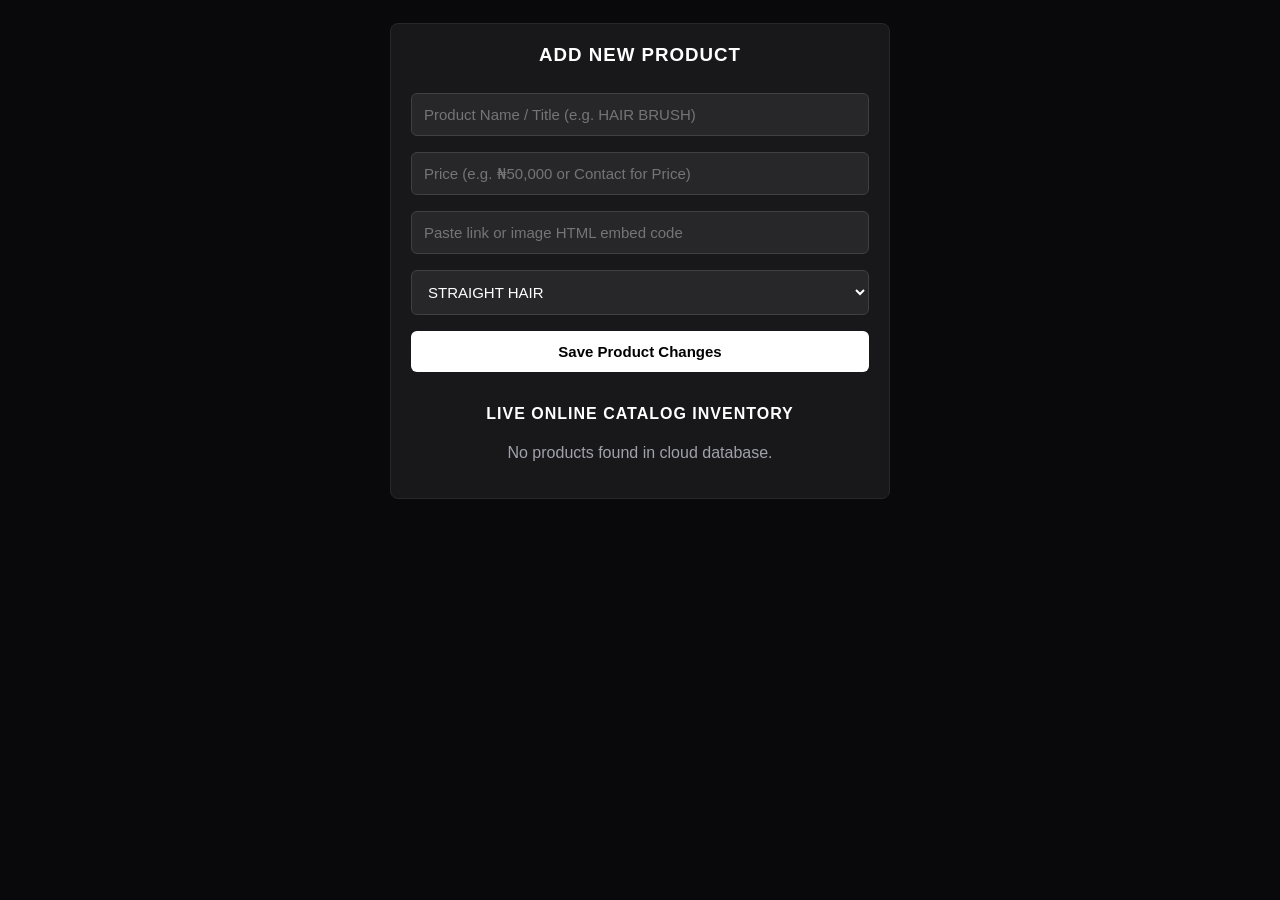
==== commit a56d47af: "Migrate live catalog stream data layer to structured cloud repository channel" ====
--- a/admin.html
+++ b/admin.html
@@ -18,8 +18,8 @@
         .prod-title { font-weight: bold; white-space: nowrap; overflow: hidden; text-overflow: ellipsis; }
         .prod-meta { font-size: 13px; color: #a1a1aa; margin-top: 2px; }
         .action-btns { display: flex; gap: 6px; flex-shrink: 0; }
-        .btn-edit { background: #2563eb; color: #fff; padding: 6px 12px; font-size: 13px; width: auto; margin: 0; }
-        .btn-delete { background: #dc2626; color: #fff; padding: 6px 12px; font-size: 13px; width: auto; margin: 0; }
+        .btn-edit { background: #2563eb; color: #fff; padding: 6px 12px; font-size: 13px; width: auto; margin: 0; border-radius: 4px; }
+        .btn-delete { background: #dc2626; color: #fff; padding: 6px 12px; font-size: 13px; width: auto; margin: 0; border-radius: 4px; }
     </style>
 </head>
 <body>
@@ -28,7 +28,7 @@
         <h3 id="formTitle">Add New Product</h3>
         <input type="hidden" id="editingId">
         <input type="text" id="prodName" placeholder="Product Name / Title (e.g. HAIR BRUSH)">
-        <input type="text" id="prodPrice" placeholder="Price (e.g. 1000 or Contact for Price)">
+        <input type="text" id="prodPrice" placeholder="Price (e.g. ₦50,000 or Contact for Price)">
         <input type="text" id="prodImage" placeholder="Paste link or image HTML embed code">
         
         <select id="prodCategory">
@@ -49,7 +49,8 @@
     </div>
 
     <script>
-        const cloudStorageUrl = 'https://kvdb.io/AnG9z7K7m8X9P2q4r7sW/wig_products_db';
+        const cloudStorageUrl = 'https://api.jsonbin.io/v3/b/668baa4facd3cb34a8637042';
+        const cloudHeaderKey = '$2a$10$tM2wF4F7bQy6Eshn82kIkeaP/P7qL5Y9hB.oUu5.zW70U9UaI59P6';
         let currentProducts = [];
 
         function extractUrl(raw) {
@@ -62,11 +63,12 @@
 
         async function loadProducts() {
             try {
-                const res = await fetch(cloudStorageUrl);
+                const res = await fetch(cloudStorageUrl + '/latest', {
+                    headers: { 'X-Master-Key': cloudHeaderKey }
+                });
                 if(res.ok) {
-                    currentProducts = await res.json();
-                } else {
-                    currentProducts = [];
+                    const data = await res.json();
+                    currentProducts = data.record || [];
                 }
             } catch(e) {
                 currentProducts = [];
@@ -87,7 +89,7 @@
                 row.innerHTML = `
                     <div class="prod-info">
                         <div class="prod-title">${product.name}</div>
-                        <div class="prod-meta">${product.category} — ₦${product.price}</div>
+                        <div class="prod-meta">${product.category} — ${product.price}</div>
                     </div>
                     <div class="action-btns">
                         <button class="btn-edit" onclick="startEdit('${product.id}')">Edit</button>
@@ -95,6 +97,17 @@
                     </div>
                 `;
                 container.appendChild(row);
+            });
+        }
+
+        async function saveToCloud(arr) {
+            await fetch(cloudStorageUrl, {
+                method: 'PUT',
+                headers: {
+                    'Content-Type': 'application/json',
+                    'X-Master-Key': cloudHeaderKey
+                },
+                body: JSON.stringify(arr)
             });
         }
 
@@ -110,18 +123,13 @@
             const image = extractUrl(rawImg);
 
             if(editId) {
-                // Update existing item values matching active tracking reference
                 currentProducts = currentProducts.map(p => p.id === editId ? { ...p, name, price, image, category } : p);
             } else {
-                // Add new item to catalog array
                 currentProducts.push({ id: 'item-' + Date.now(), name, price, image, category });
             }
 
-            // Sync structural changes live onto global storage network endpoint pipeline
-            await fetch(cloudStorageUrl, {
-                method: 'POST',
-                body: JSON.stringify(currentProducts)
-            });
+            localStorage.setItem('wig_products', JSON.stringify(currentProducts));
+            await saveToCloud(currentProducts);
 
             alert('Database synchronized globally for all users!');
             resetForm();
@@ -145,10 +153,8 @@
             if(!confirm("Are you sure you want to remove this product from the public storefront?")) return;
             currentProducts = currentProducts.filter(p => p.id !== id);
             
-            await fetch(cloudStorageUrl, {
-                method: 'POST',
-                body: JSON.stringify(currentProducts)
-            });
+            localStorage.setItem('wig_products', JSON.stringify(currentProducts));
+            await saveToCloud(currentProducts);
             
             loadProducts();
         };
